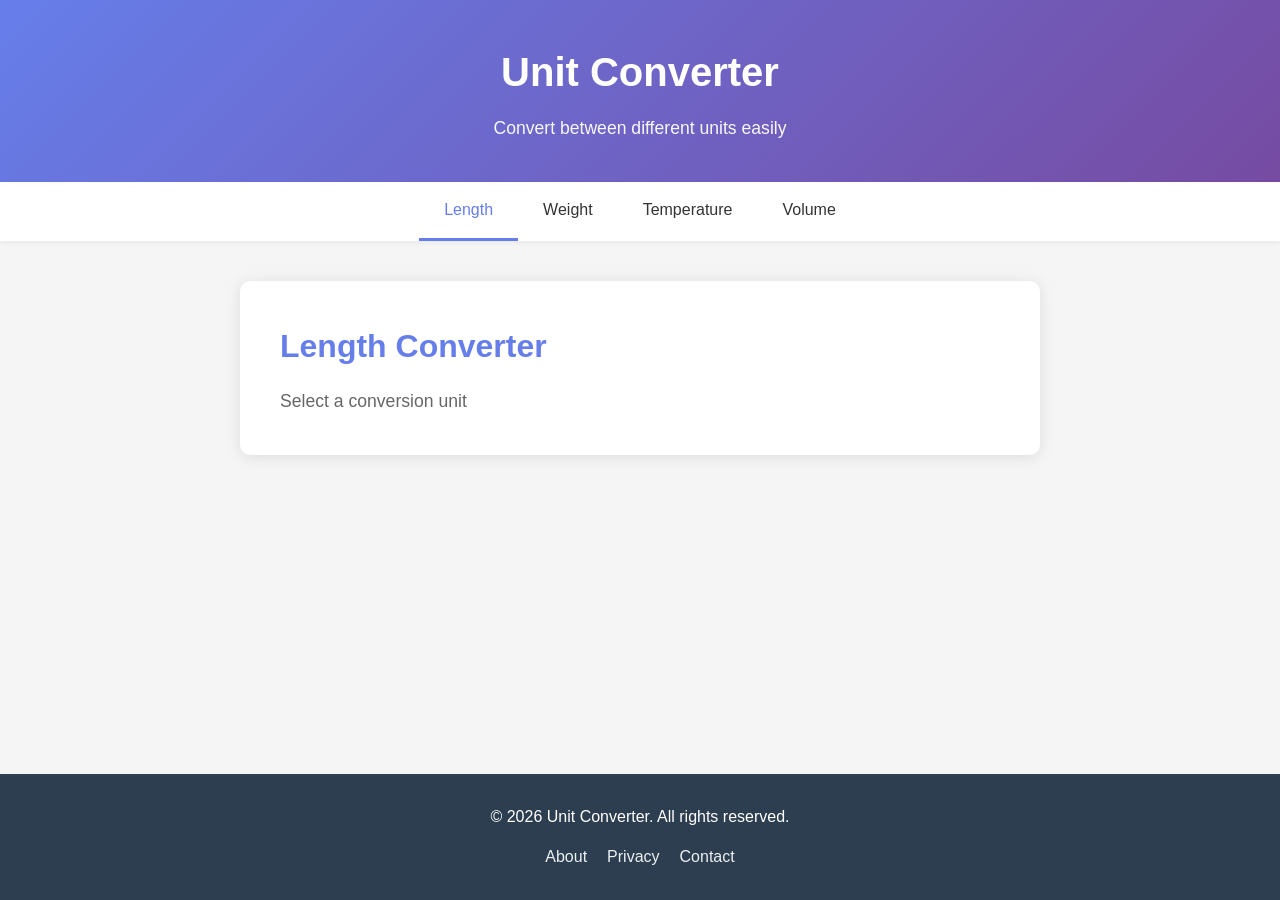
==== unit-converter.html @ 3f602d33 "create app structure" ====
<!DOCTYPE html>
<html lang="en">
<head>
    <meta charset="UTF-8">
    <meta name="viewport" content="width=device-width, initial-scale=1.0">
    <title>Unit Converter</title>
    <link rel="stylesheet" href="unit-converter.css">
</head>
<body>
    <!-- Header -->
    <header class="header">
        <div class="header-content">
            <h1>Unit Converter</h1>
            <p class="tagline">Convert between different units easily</p>
        </div>
    </header>

    <!-- Navigation -->
    <nav class="navigation">
        <ul class="nav-list">
            <li><a href="#" class="nav-link active" data-converter="length">Length</a></li>
            <li><a href="#" class="nav-link" data-converter="weight">Weight</a></li>
            <li><a href="#" class="nav-link" data-converter="temperature">Temperature</a></li>
            <li><a href="#" class="nav-link" data-converter="volume">Volume</a></li>
        </ul>
    </nav>

    <!-- Main Content -->
    <main class="main-content">
        <div class="converter-container">
            <!-- Converter sections will be populated here -->
            <section id="length" class="converter-section active">
                <h2>Length Converter</h2>
                <p>Select a conversion unit</p>
            </section>

            <section id="weight" class="converter-section">
                <h2>Weight Converter</h2>
                <p>Select a conversion unit</p>
            </section>

            <section id="temperature" class="converter-section">
                <h2>Temperature Converter</h2>
                <p>Select a conversion unit</p>
            </section>

            <section id="volume" class="converter-section">
                <h2>Volume Converter</h2>
                <p>Select a conversion unit</p>
            </section>
        </div>
    </main>

    <!-- Footer -->
    <footer class="footer">
        <div class="footer-content">
            <p>&copy; 2026 Unit Converter. All rights reserved.</p>
            <ul class="footer-links">
                <li><a href="#">About</a></li>
                <li><a href="#">Privacy</a></li>
                <li><a href="#">Contact</a></li>
            </ul>
        </div>
    </footer>

    <script src="unit-converter.js"></script>
</body>
</html>
---- unit-converter.css ----
/* ==========================================
   Unit Converter - Stylesheet
   ========================================== */

* {
    margin: 0;
    padding: 0;
    box-sizing: border-box;
}

body {
    font-family: 'Segoe UI', Tahoma, Geneva, Verdana, sans-serif;
    background-color: #f5f5f5;
    color: #333;
    line-height: 1.6;
    display: flex;
    flex-direction: column;
    min-height: 100vh;
}

/* ==========================================
   Header Styles
   ========================================== */

.header {
    background: linear-gradient(135deg, #667eea 0%, #764ba2 100%);
    color: white;
    padding: 40px 20px;
    text-align: center;
    box-shadow: 0 2px 10px rgba(0, 0, 0, 0.1);
}

.header-content h1 {
    font-size: 2.5rem;
    margin-bottom: 10px;
    font-weight: 700;
}

.tagline {
    font-size: 1.1rem;
    opacity: 0.95;
}

/* ==========================================
   Navigation Styles
   ========================================== */

.navigation {
    background-color: white;
    box-shadow: 0 2px 5px rgba(0, 0, 0, 0.05);
    position: sticky;
    top: 0;
    z-index: 100;
}

.nav-list {
    list-style: none;
    display: flex;
    justify-content: center;
    flex-wrap: wrap;
    padding: 0;
}

.nav-link {
    display: block;
    padding: 15px 25px;
    color: #333;
    text-decoration: none;
    font-weight: 500;
    transition: all 0.3s ease;
    border-bottom: 3px solid transparent;
}

.nav-link:hover {
    color: #667eea;
    border-bottom-color: #667eea;
}

.nav-link.active {
    color: #667eea;
    border-bottom-color: #667eea;
}

/* ==========================================
   Main Content Styles
   ========================================== */

.main-content {
    flex: 1;
    padding: 40px 20px;
}

.converter-container {
    max-width: 800px;
    margin: 0 auto;
    background: white;
    border-radius: 10px;
    box-shadow: 0 2px 15px rgba(0, 0, 0, 0.1);
    overflow: hidden;
}

.converter-section {
    display: none;
    padding: 40px;
    animation: fadeIn 0.3s ease-in-out;
}

.converter-section.active {
    display: block;
}

.converter-section h2 {
    font-size: 2rem;
    color: #667eea;
    margin-bottom: 15px;
}

.converter-section p {
    color: #666;
    font-size: 1.1rem;
}

@keyframes fadeIn {
    from {
        opacity: 0;
        transform: translateY(10px);
    }
    to {
        opacity: 1;
        transform: translateY(0);
    }
}

/* ==========================================
   Footer Styles
   ========================================== */

.footer {
    background-color: #2c3e50;
    color: white;
    padding: 30px 20px;
    text-align: center;
    margin-top: auto;
}

.footer-content {
    max-width: 1200px;
    margin: 0 auto;
}

.footer-content p {
    margin-bottom: 15px;
}

.footer-links {
    list-style: none;
    display: flex;
    justify-content: center;
    gap: 20px;
    flex-wrap: wrap;
}

.footer-links a {
    color: #ecf0f1;
    text-decoration: none;
    transition: color 0.3s ease;
}

.footer-links a:hover {
    color: #667eea;
}

/* ==========================================
   Responsive Design
   ========================================== */

@media (max-width: 768px) {
    .header-content h1 {
        font-size: 2rem;
    }

    .tagline {
        font-size: 1rem;
    }

    .nav-link {
        padding: 12px 15px;
        font-size: 0.95rem;
    }

    .converter-section {
        padding: 25px;
    }

    .converter-section h2 {
        font-size: 1.5rem;
    }

    .main-content {
        padding: 20px;
    }
}

@media (max-width: 480px) {
    .header-content h1 {
        font-size: 1.5rem;
    }

    .tagline {
        font-size: 0.9rem;
    }

    .nav-list {
        flex-direction: column;
    }

    .nav-link {
        padding: 10px;
        text-align: center;
    }

    .converter-section {
        padding: 15px;
    }

    .converter-section h2 {
        font-size: 1.2rem;
    }

    .footer-links {
        gap: 10px;
    }
}
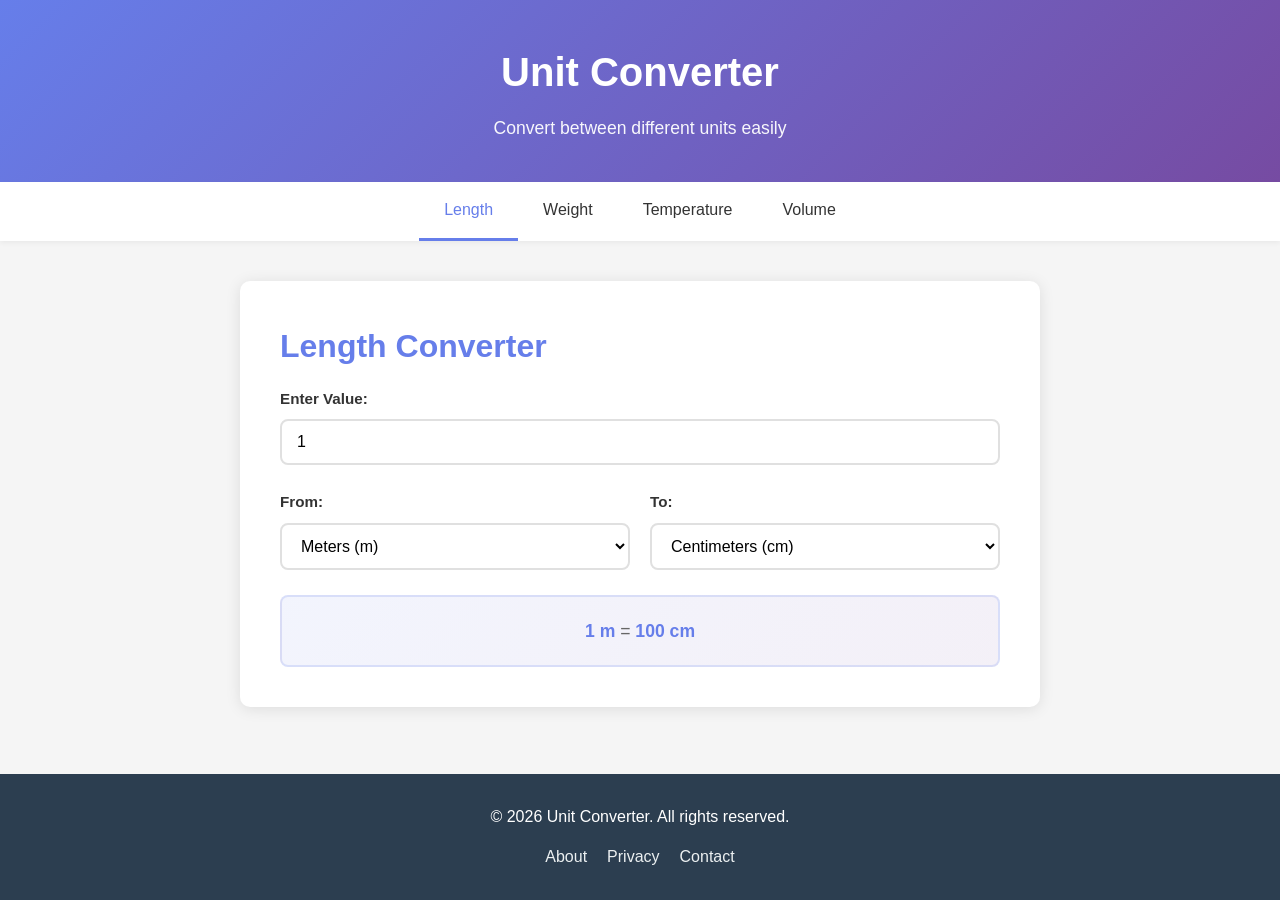
==== commit ffa8dbc1: "fixing lenght conveter" ====
--- a/unit-converter.html
+++ b/unit-converter.html
@@ -31,7 +31,38 @@
             <!-- Converter sections will be populated here -->
             <section id="length" class="converter-section active">
                 <h2>Length Converter</h2>
-                <p>Select a conversion unit</p>
+                <div class="converter-form">
+                    <div class="input-group">
+                        <label for="lengthInput">Enter Value:</label>
+                        <input type="number" id="lengthInput" class="converter-input" placeholder="Enter value" value="1">
+                    </div>
+
+                    <div class="units-container">
+                        <div class="unit-box">
+                            <label for="lengthFromUnit">From:</label>
+                            <select id="lengthFromUnit" class="unit-select">
+                                <option value="m">Meters (m)</option>
+                                <option value="cm">Centimeters (cm)</option>
+                                <option value="inch">Inches (in)</option>
+                                <option value="mile">Miles (mi)</option>
+                            </select>
+                        </div>
+
+                        <div class="unit-box">
+                            <label for="lengthToUnit">To:</label>
+                            <select id="lengthToUnit" class="unit-select">
+                                <option value="m">Meters (m)</option>
+                                <option value="cm" selected>Centimeters (cm)</option>
+                                <option value="inch">Inches (in)</option>
+                                <option value="mile">Miles (mi)</option>
+                            </select>
+                        </div>
+                    </div>
+
+                    <div class="result-box">
+                        <p class="result-text"><span id="lengthInputDisplay">1</span> <span id="lengthFromUnitDisplay">m</span> = <span id="lengthResult">100</span> <span id="lengthToUnitDisplay">cm</span></p>
+                    </div>
+                </div>
             </section>
 
             <section id="weight" class="converter-section">
--- a/unit-converter.css
+++ b/unit-converter.css
@@ -120,6 +120,100 @@
     font-size: 1.1rem;
 }
 
+/* ==========================================
+   Converter Form Styles
+   ========================================== */
+
+.converter-form {
+    display: flex;
+    flex-direction: column;
+    gap: 25px;
+}
+
+.input-group {
+    display: flex;
+    flex-direction: column;
+    gap: 8px;
+}
+
+.input-group label {
+    font-weight: 600;
+    color: #333;
+    font-size: 0.95rem;
+}
+
+.converter-input {
+    padding: 12px 15px;
+    border: 2px solid #e0e0e0;
+    border-radius: 8px;
+    font-size: 1rem;
+    transition: all 0.3s ease;
+}
+
+.converter-input:focus {
+    outline: none;
+    border-color: #667eea;
+    box-shadow: 0 0 8px rgba(102, 126, 234, 0.2);
+}
+
+.units-container {
+    display: grid;
+    grid-template-columns: 1fr 1fr;
+    gap: 20px;
+}
+
+.unit-box {
+    display: flex;
+    flex-direction: column;
+    gap: 8px;
+}
+
+.unit-box label {
+    font-weight: 600;
+    color: #333;
+    font-size: 0.95rem;
+}
+
+.unit-select {
+    padding: 12px 15px;
+    border: 2px solid #e0e0e0;
+    border-radius: 8px;
+    font-size: 1rem;
+    background-color: white;
+    cursor: pointer;
+    transition: all 0.3s ease;
+}
+
+.unit-select:focus {
+    outline: none;
+    border-color: #667eea;
+    box-shadow: 0 0 8px rgba(102, 126, 234, 0.2);
+}
+
+.unit-select:hover {
+    border-color: #667eea;
+}
+
+.result-box {
+    background: linear-gradient(135deg, #667eea15 0%, #764ba215 100%);
+    padding: 20px;
+    border-radius: 8px;
+    border: 2px solid #667eea30;
+    text-align: center;
+}
+
+.result-text {
+    font-size: 1.3rem;
+    color: #333;
+    margin: 0;
+    font-weight: 500;
+}
+
+.result-text span {
+    font-weight: 700;
+    color: #667eea;
+}
+
 @keyframes fadeIn {
     from {
         opacity: 0;
@@ -196,6 +290,11 @@
         font-size: 1.5rem;
     }
 
+    .units-container {
+        grid-template-columns: 1fr;
+        gap: 15px;
+    }
+
     .main-content {
         padding: 20px;
     }
@@ -227,6 +326,20 @@
         font-size: 1.2rem;
     }
 
+    .units-container {
+        grid-template-columns: 1fr;
+        gap: 12px;
+    }
+
+    .converter-input,
+    .unit-select {
+        font-size: 16px;
+    }
+
+    .result-text {
+        font-size: 1.1rem;
+    }
+
     .footer-links {
         gap: 10px;
     }
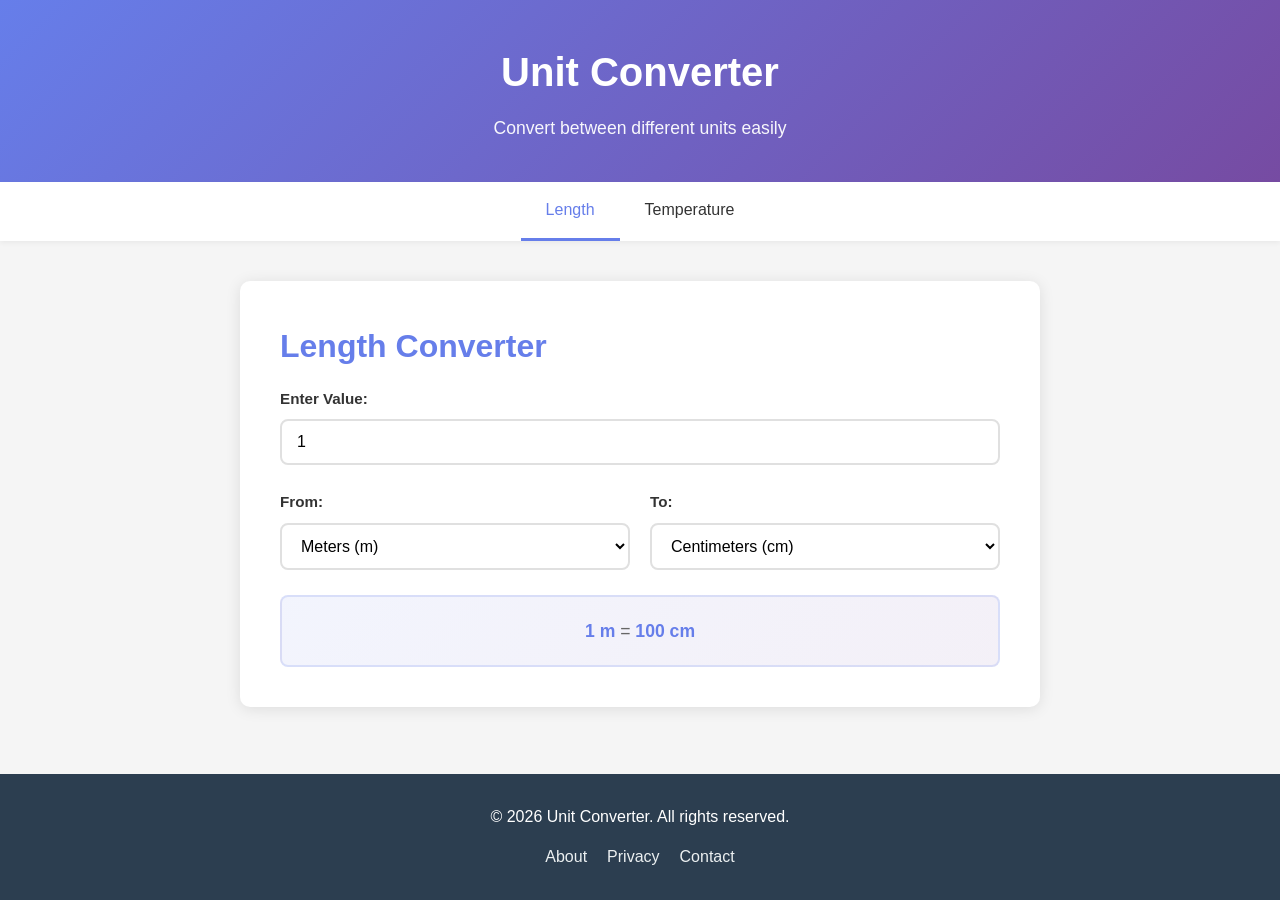
==== commit 497b6696: "remove tabs" ====
--- a/unit-converter.html
+++ b/unit-converter.html
@@ -19,9 +19,7 @@
     <nav class="navigation">
         <ul class="nav-list">
             <li><a href="#" class="nav-link active" data-converter="length">Length</a></li>
-            <li><a href="#" class="nav-link" data-converter="weight">Weight</a></li>
             <li><a href="#" class="nav-link" data-converter="temperature">Temperature</a></li>
-            <li><a href="#" class="nav-link" data-converter="volume">Volume</a></li>
         </ul>
     </nav>
 
@@ -65,19 +63,38 @@
                 </div>
             </section>
 
-            <section id="weight" class="converter-section">
-                <h2>Weight Converter</h2>
-                <p>Select a conversion unit</p>
-            </section>
-
             <section id="temperature" class="converter-section">
                 <h2>Temperature Converter</h2>
-                <p>Select a conversion unit</p>
-            </section>
+                <div class="converter-form">
+                    <div class="input-group">
+                        <label for="temperatureInput">Enter Value:</label>
+                        <input type="number" id="temperatureInput" class="converter-input" placeholder="Enter value" value="0">
+                    </div>
 
-            <section id="volume" class="converter-section">
-                <h2>Volume Converter</h2>
-                <p>Select a conversion unit</p>
+                    <div class="units-container">
+                        <div class="unit-box">
+                            <label for="temperatureFromUnit">From:</label>
+                            <select id="temperatureFromUnit" class="unit-select">
+                                <option value="c">Celsius (°C)</option>
+                                <option value="f">Fahrenheit (°F)</option>
+                                <option value="k">Kelvin (K)</option>
+                            </select>
+                        </div>
+
+                        <div class="unit-box">
+                            <label for="temperatureToUnit">To:</label>
+                            <select id="temperatureToUnit" class="unit-select">
+                                <option value="c">Celsius (°C)</option>
+                                <option value="f" selected>Fahrenheit (°F)</option>
+                                <option value="k">Kelvin (K)</option>
+                            </select>
+                        </div>
+                    </div>
+
+                    <div class="result-box">
+                        <p class="result-text"><span id="temperatureInputDisplay">0</span> <span id="temperatureFromUnitDisplay">°C</span> = <span id="temperatureResult">32</span> <span id="temperatureToUnitDisplay">°F</span></p>
+                    </div>
+                </div>
             </section>
         </div>
     </main>
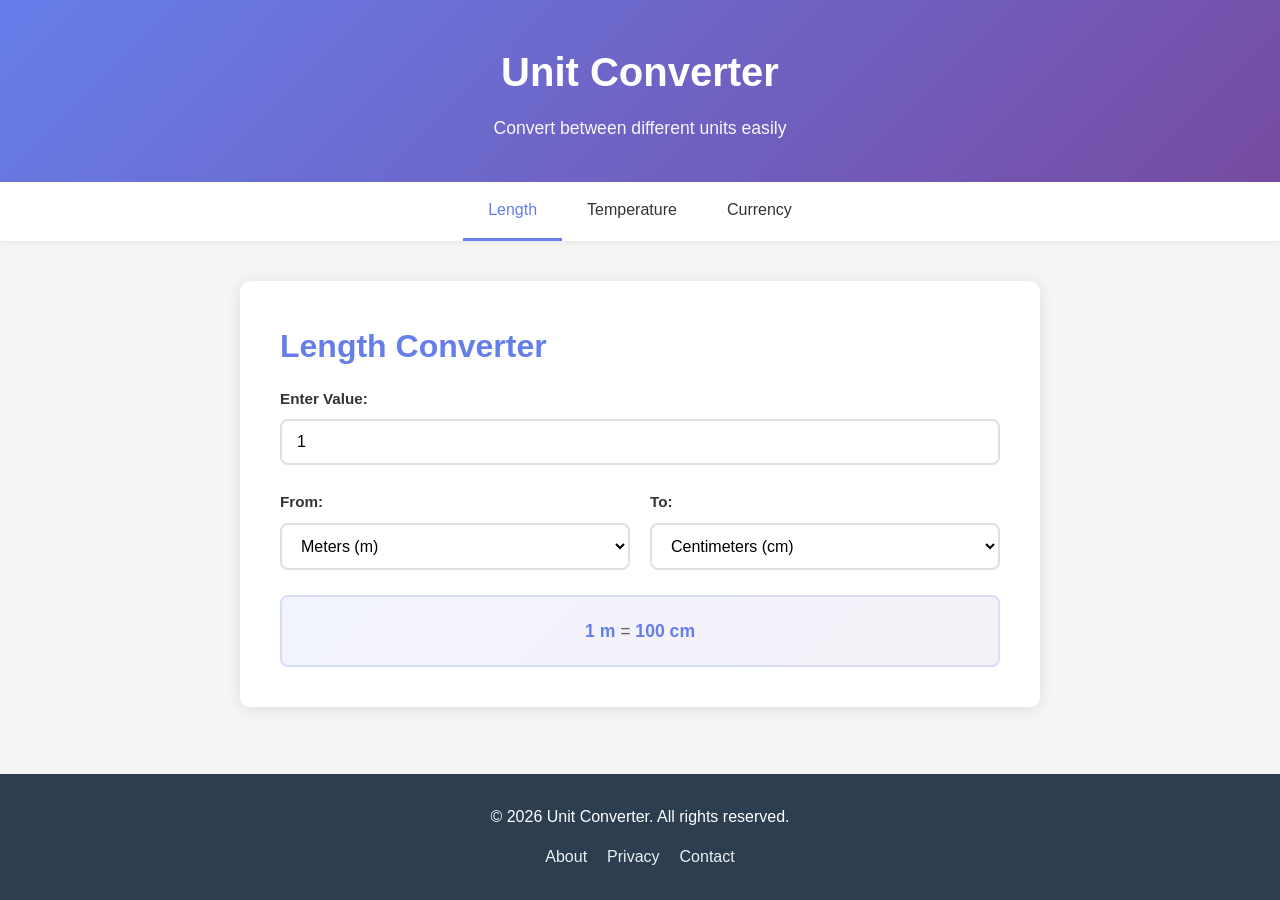
==== commit 5d536d01: "implement currency converter" ====
--- a/unit-converter.html
+++ b/unit-converter.html
@@ -20,6 +20,7 @@
         <ul class="nav-list">
             <li><a href="#" class="nav-link active" data-converter="length">Length</a></li>
             <li><a href="#" class="nav-link" data-converter="temperature">Temperature</a></li>
+            <li><a href="#" class="nav-link" data-converter="currency">Currency</a></li>
         </ul>
     </nav>
 
@@ -96,6 +97,40 @@
                     </div>
                 </div>
             </section>
+
+            <section id="currency" class="converter-section">
+                <h2>Currency Converter</h2>
+                <div class="converter-form">
+                    <div class="input-group">
+                        <label for="currencyInput">Enter Value:</label>
+                        <input type="number" id="currencyInput" class="converter-input" placeholder="Enter value" value="1">
+                    </div>
+
+                    <div class="units-container">
+                        <div class="unit-box">
+                            <label for="currencyFromUnit">From:</label>
+                            <select id="currencyFromUnit" class="unit-select">
+                                <option value="usd">US Dollar (USD)</option>
+                                <option value="eur">Euro (EUR)</option>
+                                <option value="gbp">British Pound (GBP)</option>
+                            </select>
+                        </div>
+
+                        <div class="unit-box">
+                            <label for="currencyToUnit">To:</label>
+                            <select id="currencyToUnit" class="unit-select">
+                                <option value="usd">US Dollar (USD)</option>
+                                <option value="eur" selected>Euro (EUR)</option>
+                                <option value="gbp">British Pound (GBP)</option>
+                            </select>
+                        </div>
+                    </div>
+
+                    <div class="result-box">
+                        <p class="result-text"><span id="currencyInputDisplay">1</span> <span id="currencyFromUnitDisplay">USD</span> = <span id="currencyResult">0.92</span> <span id="currencyToUnitDisplay">EUR</span></p>
+                    </div>
+                </div>
+            </section>
         </div>
     </main>
 
